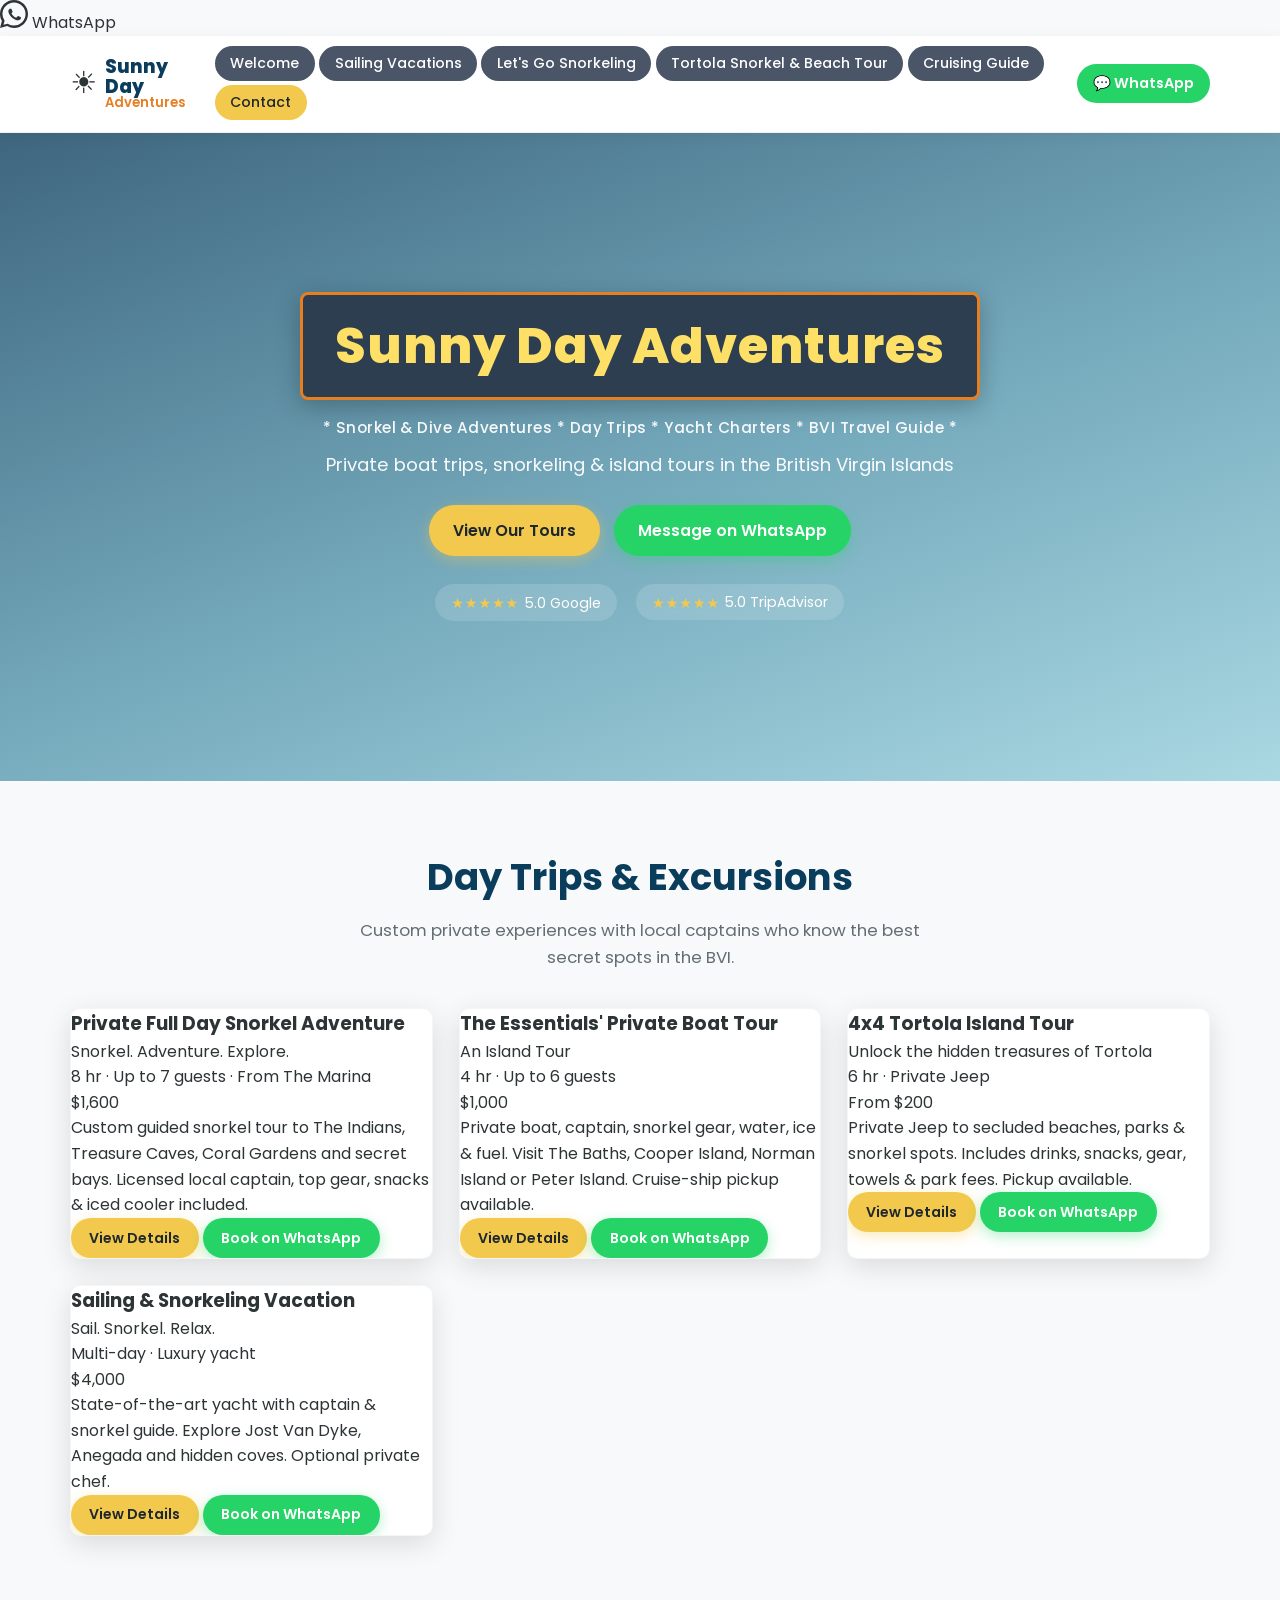
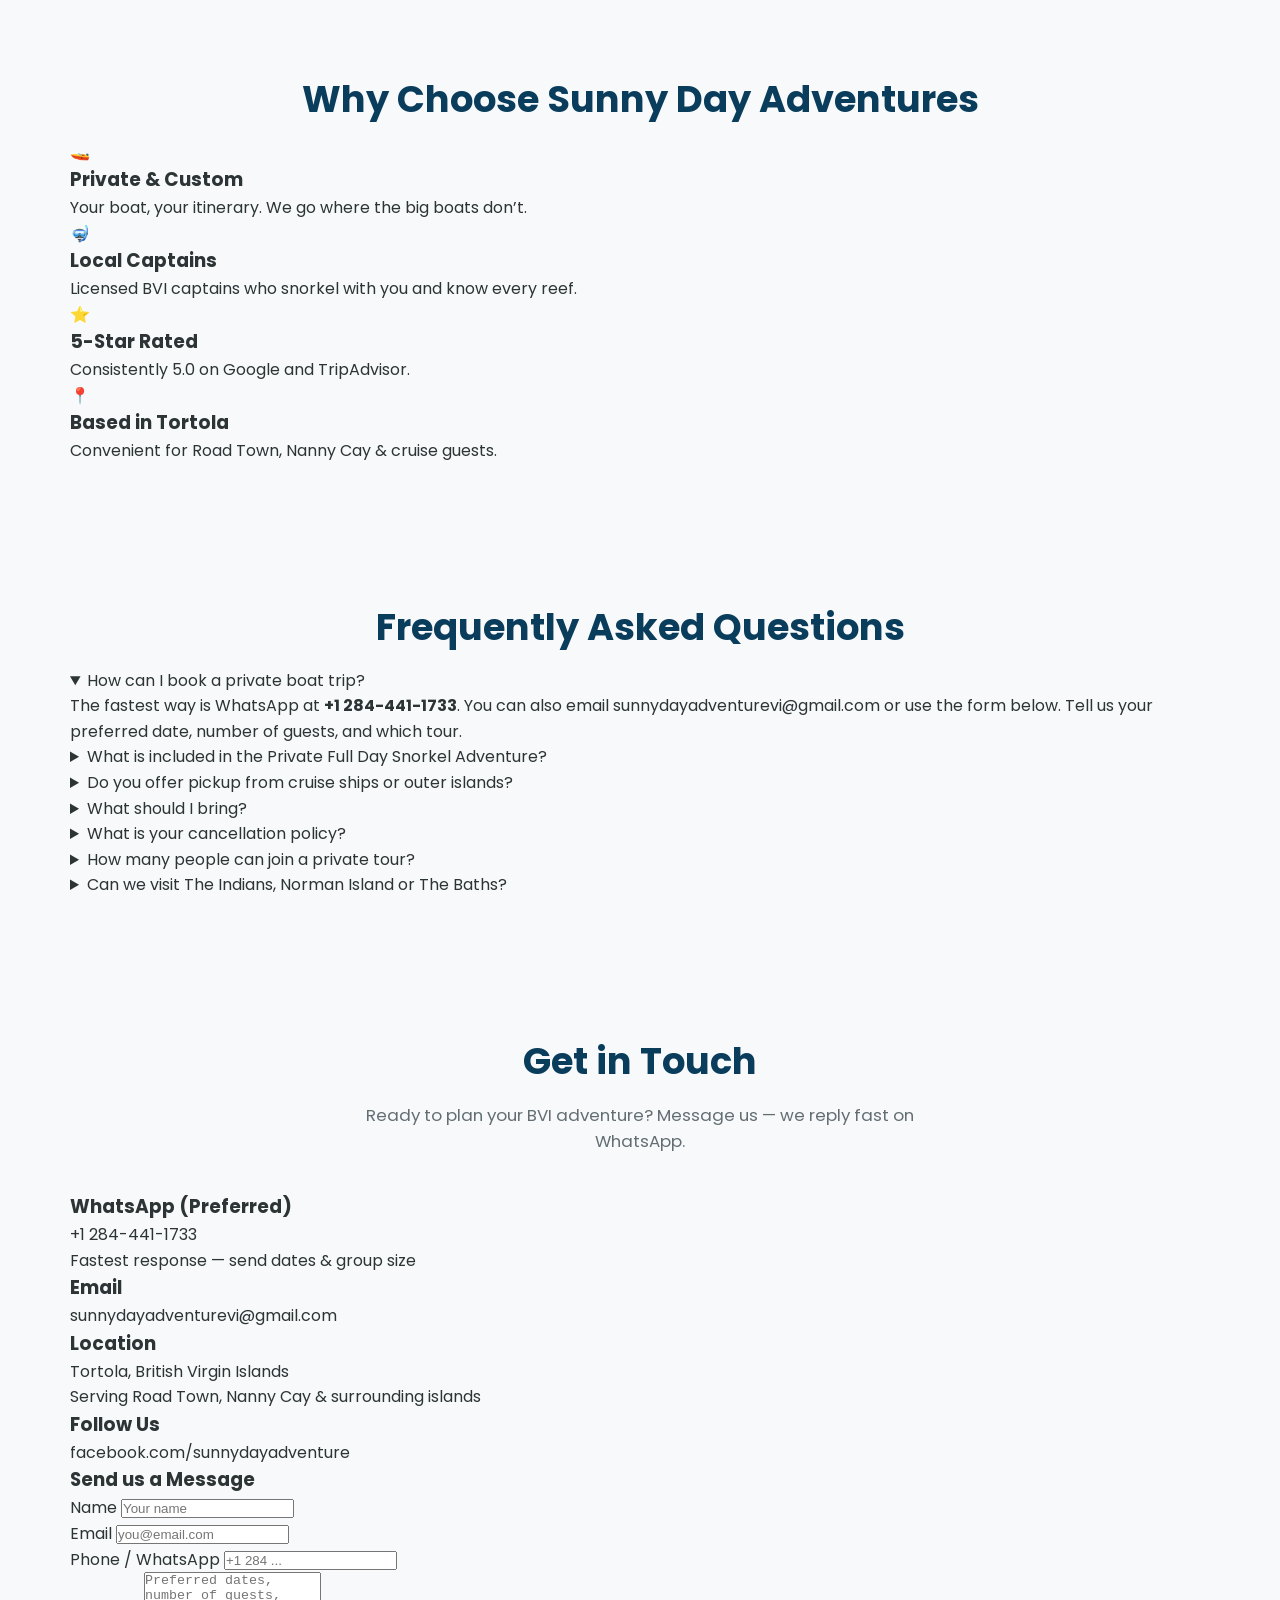
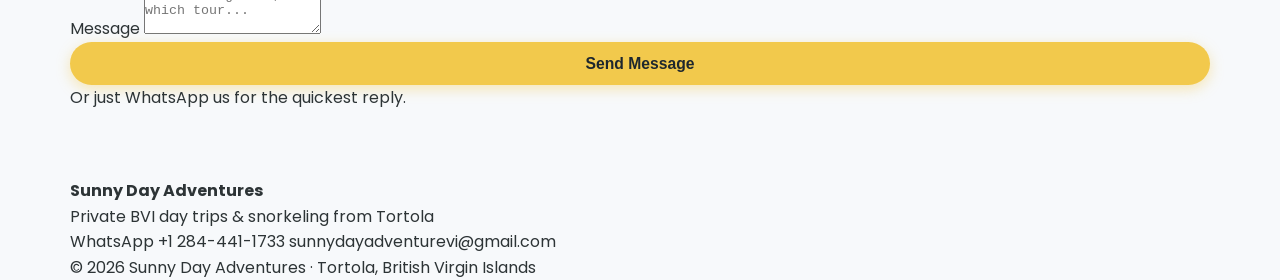
==== index.html @ 360b6d88 "Add files via upload" ====
<!DOCTYPE html>
<html lang="en">
<head>
  <meta charset="UTF-8" />
  <meta name="viewport" content="width=device-width, initial-scale=1.0" />
  <title>Sunny Day Adventures | BVI Day Trips | Tortola, British Virgin Islands</title>
  <meta name="description" content="Private snorkel adventures, sailing, yacht charters and 4x4 Tortola island tours with Sunny Day Adventures. Local captains, custom itineraries, and the best of the British Virgin Islands." />
  <link rel="preconnect" href="https://fonts.googleapis.com" />
  <link rel="preconnect" href="https://fonts.gstatic.com" crossorigin />
  <link href="https://fonts.googleapis.com/css2?family=Poppins:wght@400;500;600;700;800&display=swap" rel="stylesheet" />
  <link rel="stylesheet" href="css/styles.css" />
</head>
<body>

  <!-- Floating WhatsApp -->
  <a href="https://wa.me/12844411733" class="whatsapp-float" target="_blank" rel="noopener" aria-label="Chat on WhatsApp">
    <svg viewBox="0 0 32 32" width="28" height="28" fill="currentColor"><path d="M16.004 0C7.18 0 .004 7.176.004 16c0 2.82.736 5.58 2.14 8.01L.004 32l8.2-2.15A15.93 15.93 0 0 0 16.004 32C24.828 32 32 24.824 32 16S24.828 0 16.004 0zm0 29.2a13.17 13.17 0 0 1-6.72-1.84l-.48-.28-4.84 1.27 1.29-4.72-.32-.5A13.15 13.15 0 0 1 2.8 16c0-7.28 5.92-13.2 13.2-13.2S29.2 8.72 29.2 16s-5.92 13.2-13.196 13.2z"/><path d="M23.32 19.48c-.36-.18-2.12-1.04-2.44-1.16-.32-.12-.56-.18-.8.18-.24.36-.92 1.16-1.12 1.4-.2.24-.4.26-.76.08-.36-.18-1.52-.56-2.9-1.8-1.08-.96-1.8-2.14-2.02-2.5-.2-.36-.02-.56.16-.74.16-.16.36-.4.54-.6.18-.2.24-.36.36-.6.12-.24.06-.46-.02-.64-.08-.18-.8-1.92-1.1-2.64-.28-.68-.58-.58-.8-.58h-.68c-.24 0-.62.08-.94.46-.32.36-1.24 1.2-1.24 2.94s1.28 3.4 1.46 3.64c.18.24 2.5 3.82 6.06 5.36.84.36 1.5.58 2.02.74.84.26 1.62.22 2.22.14.68-.1 2.12-.86 2.42-1.7.3-.84.3-1.56.22-1.7-.1-.14-.34-.22-.7-.4z"/></svg>
    <span>WhatsApp</span>
  </a>

  <!-- Header – closer to original pill style -->
  <header class="header">
    <div class="container header-inner">
      <a href="index.html" class="logo">
        <div class="logo-mark">
          <span class="sun">☀️</span>
          <div class="logo-text">
            <span class="logo-title">Sunny Day</span>
            <span class="logo-subtitle">Adventures</span>
          </div>
        </div>
      </a>
      <nav class="nav">
        <a href="index.html" class="active">Welcome</a>
        <a href="tours/sailing.html">Sailing Vacations</a>
        <a href="tours/snorkel.html">Let's Go Snorkeling</a>
        <a href="tours/4x4.html">Tortola Snorkel & Beach Tour</a>
        <a href="bvi-cruising-guide.html">Cruising Guide</a>
        <a href="#contact">Contact</a>
      </nav>
      <a href="https://wa.me/12844411733" class="header-whatsapp" target="_blank" rel="noopener">💬 WhatsApp</a>
    </div>
  </header>

  <!-- Hero – fixed, no black box, closer visual style -->
  <section class="hero">
    <div class="hero-bg"></div>
    <div class="hero-content">
      <div class="hero-banner">
        <h1>Sunny Day Adventures</h1>
      </div>
      <p class="hero-tagline">* Snorkel & Dive Adventures * Day Trips * Yacht Charters * BVI Travel Guide *</p>
      <p class="hero-sub">Private boat trips, snorkeling & island tours in the British Virgin Islands</p>
      <div class="hero-ctas">
        <a href="#tours" class="btn btn-yellow">View Our Tours</a>
        <a href="https://wa.me/12844411733?text=Hi%20Sunny%20Day%20Adventures%2C%20I%27d%20like%20to%20book%20a%20trip" class="btn btn-whatsapp" target="_blank" rel="noopener">Message on WhatsApp</a>
      </div>
      <div class="hero-trust">
        <div class="trust-badge"><span class="stars">★★★★★</span> 5.0 Google</div>
        <div class="trust-badge"><span class="stars">★★★★★</span> 5.0 TripAdvisor</div>
      </div>
    </div>
  </section>

  <!-- Tours -->
  <section id="tours" class="section">
    <div class="container">
      <h2 class="section-title">Day Trips & Excursions</h2>
      <p class="section-intro">Custom private experiences with local captains who know the best secret spots in the BVI.</p>

      <div class="tour-grid">
        <article class="tour-card">
          <div class="tour-image" style="background-image:url('https://images.unsplash.com/photo-1544551763-46a013bb70d5?w=800&q=80')"></div>
          <div class="tour-body">
            <h3>Private Full Day Snorkel Adventure</h3>
            <p class="tour-tagline">Snorkel. Adventure. Explore.</p>
            <p class="tour-meta">8 hr · Up to 7 guests · From The Marina</p>
            <p class="tour-price">$1,600</p>
            <p class="tour-desc">Custom guided snorkel tour to The Indians, Treasure Caves, Coral Gardens and secret bays. Licensed local captain, top gear, snacks & iced cooler included.</p>
            <div class="tour-actions">
              <a href="tours/snorkel.html" class="btn btn-yellow btn-sm">View Details</a>
              <a href="https://wa.me/12844411733?text=Hi%2C%20I%27m%20interested%20in%20the%20Private%20Full%20Day%20Snorkel%20Adventure" class="btn btn-whatsapp btn-sm" target="_blank" rel="noopener">Book on WhatsApp</a>
            </div>
          </div>
        </article>

        <article class="tour-card">
          <div class="tour-image" style="background-image:url('https://images.unsplash.com/photo-1507525428034-b723cf961d3e?w=800&q=80')"></div>
          <div class="tour-body">
            <h3>The Essentials' Private Boat Tour</h3>
            <p class="tour-tagline">An Island Tour</p>
            <p class="tour-meta">4 hr · Up to 6 guests</p>
            <p class="tour-price">$1,000</p>
            <p class="tour-desc">Private boat, captain, snorkel gear, water, ice & fuel. Visit The Baths, Cooper Island, Norman Island or Peter Island. Cruise-ship pickup available.</p>
            <div class="tour-actions">
              <a href="tours/essentials.html" class="btn btn-yellow btn-sm">View Details</a>
              <a href="https://wa.me/12844411733?text=Hi%2C%20I%27m%20interested%20in%20The%20Essentials%20Private%20Boat%20Tour" class="btn btn-whatsapp btn-sm" target="_blank" rel="noopener">Book on WhatsApp</a>
            </div>
          </div>
        </article>

        <article class="tour-card">
          <div class="tour-image" style="background-image:url('https://images.unsplash.com/photo-1469474968028-56623f02e42e?w=800&q=80')"></div>
          <div class="tour-body">
            <h3>4x4 Tortola Island Tour</h3>
            <p class="tour-tagline">Unlock the hidden treasures of Tortola</p>
            <p class="tour-meta">6 hr · Private Jeep</p>
            <p class="tour-price">From $200</p>
            <p class="tour-desc">Private Jeep to secluded beaches, parks & snorkel spots. Includes drinks, snacks, gear, towels & park fees. Pickup available.</p>
            <div class="tour-actions">
              <a href="tours/4x4.html" class="btn btn-yellow btn-sm">View Details</a>
              <a href="https://wa.me/12844411733?text=Hi%2C%20I%27m%20interested%20in%20the%204x4%20Tortola%20Island%20Tour" class="btn btn-whatsapp btn-sm" target="_blank" rel="noopener">Book on WhatsApp</a>
            </div>
          </div>
        </article>

        <article class="tour-card">
          <div class="tour-image" style="background-image:url('https://images.unsplash.com/photo-1567899378494-47b22a2ae96a?w=800&q=80')"></div>
          <div class="tour-body">
            <h3>Sailing & Snorkeling Vacation</h3>
            <p class="tour-tagline">Sail. Snorkel. Relax.</p>
            <p class="tour-meta">Multi-day · Luxury yacht</p>
            <p class="tour-price">$4,000</p>
            <p class="tour-desc">State-of-the-art yacht with captain & snorkel guide. Explore Jost Van Dyke, Anegada and hidden coves. Optional private chef.</p>
            <div class="tour-actions">
              <a href="tours/sailing.html" class="btn btn-yellow btn-sm">View Details</a>
              <a href="https://wa.me/12844411733?text=Hi%2C%20I%27m%20interested%20in%20the%20Sailing%20%26%20Snorkeling%20Vacation" class="btn btn-whatsapp btn-sm" target="_blank" rel="noopener">Book on WhatsApp</a>
            </div>
          </div>
        </article>
      </div>
    </div>
  </section>

  <!-- Why Us -->
  <section class="section why-us">
    <div class="container">
      <h2 class="section-title">Why Choose Sunny Day Adventures</h2>
      <div class="features">
        <div class="feature">
          <div class="feature-icon">🚤</div>
          <h3>Private & Custom</h3>
          <p>Your boat, your itinerary. We go where the big boats don’t.</p>
        </div>
        <div class="feature">
          <div class="feature-icon">🤿</div>
          <h3>Local Captains</h3>
          <p>Licensed BVI captains who snorkel with you and know every reef.</p>
        </div>
        <div class="feature">
          <div class="feature-icon">⭐</div>
          <h3>5-Star Rated</h3>
          <p>Consistently 5.0 on Google and TripAdvisor.</p>
        </div>
        <div class="feature">
          <div class="feature-icon">📍</div>
          <h3>Based in Tortola</h3>
          <p>Convenient for Road Town, Nanny Cay & cruise guests.</p>
        </div>
      </div>
    </div>
  </section>

  <!-- FAQ -->
  <section id="faq" class="section faq">
    <div class="container">
      <h2 class="section-title">Frequently Asked Questions</h2>
      <div class="faq-list">
        <details class="faq-item" open>
          <summary>How can I book a private boat trip?</summary>
          <p>The fastest way is WhatsApp at <strong>+1 284-441-1733</strong>. You can also email sunnydayadventurevi@gmail.com or use the form below. Tell us your preferred date, number of guests, and which tour.</p>
        </details>
        <details class="faq-item">
          <summary>What is included in the Private Full Day Snorkel Adventure?</summary>
          <p>Licensed local captain, top-quality snorkel gear, guided snorkel, juice/soda, healthy snacks, cold water, fully iced cooler (BYO drinks welcome), fuel, National Park fees and cruising permits. Lunch is not included.</p>
        </details>
        <details class="faq-item">
          <summary>Do you offer pickup from cruise ships or outer islands?</summary>
          <p>Yes. Road Town cruise pier pickup is available. Outer-island or resort pickups have a $100 fuel surcharge.</p>
        </details>
        <details class="faq-item">
          <summary>What should I bring?</summary>
          <p>Reef-safe sunscreen, towel, hat, swimsuit, and any personal snacks or drinks. We supply snorkel gear, water, soft drinks, ice and basic snacks.</p>
        </details>
        <details class="faq-item">
          <summary>What is your cancellation policy?</summary>
          <p>• 7+ days in advance: Full refund<br>• 3–7 days: 50% of the cost<br>• Less than 72 hours: 100% of the cost</p>
        </details>
        <details class="faq-item">
          <summary>How many people can join a private tour?</summary>
          <p>Full Day Snorkel: up to 7 guests. Essentials Boat Tour: up to 6 guests. Larger groups possible with advance notice.</p>
        </details>
        <details class="faq-item">
          <summary>Can we visit The Indians, Norman Island or The Baths?</summary>
          <p>Yes. Most full-day snorkel itineraries include The Indians and Treasure Caves. The Essentials tour can include The Baths, Cooper Island, Norman Island or Peter Island.</p>
        </details>
      </div>
    </div>
  </section>

  <!-- Contact with native Netlify form -->
  <section id="contact" class="section contact">
    <div class="container">
      <h2 class="section-title">Get in Touch</h2>
      <p class="section-intro">Ready to plan your BVI adventure? Message us — we reply fast on WhatsApp.</p>

      <div class="contact-grid">
        <div class="contact-info">
          <div class="contact-card">
            <h3>WhatsApp (Preferred)</h3>
            <a href="https://wa.me/12844411733" class="contact-link big" target="_blank" rel="noopener">+1 284-441-1733</a>
            <p>Fastest response — send dates & group size</p>
          </div>
          <div class="contact-card">
            <h3>Email</h3>
            <a href="mailto:sunnydayadventurevi@gmail.com" class="contact-link">sunnydayadventurevi@gmail.com</a>
          </div>
          <div class="contact-card">
            <h3>Location</h3>
            <p>Tortola, British Virgin Islands</p>
            <p class="small">Serving Road Town, Nanny Cay & surrounding islands</p>
          </div>
          <div class="contact-card">
            <h3>Follow Us</h3>
            <a href="https://facebook.com/sunnydayadventure" target="_blank" rel="noopener" class="contact-link">facebook.com/sunnydayadventure</a>
          </div>
        </div>

        <!-- Native Netlify Form - improved detection -->
        <form 
          class="contact-form" 
          name="contact" 
          method="POST" 
          data-netlify="true" 
          netlify
          netlify-honeypot="bot-field"
        >
          <input type="hidden" name="form-name" value="contact" />
          <p class="hidden" aria-hidden="true">
            <label>Don’t fill this out if you’re human: <input name="bot-field" tabindex="-1" autocomplete="off" /></label>
          </p>
          <h3>Send us a Message</h3>
          <div class="form-group">
            <label for="name">Name</label>
            <input type="text" id="name" name="name" required placeholder="Your name" />
          </div>
          <div class="form-group">
            <label for="email">Email</label>
            <input type="email" id="email" name="email" required placeholder="you@email.com" />
          </div>
          <div class="form-group">
            <label for="phone">Phone / WhatsApp</label>
            <input type="tel" id="phone" name="phone" placeholder="+1 284 ..." />
          </div>
          <div class="form-group">
            <label for="message">Message</label>
            <textarea id="message" name="message" rows="4" required placeholder="Preferred dates, number of guests, which tour..."></textarea>
          </div>
          <button type="submit" class="btn btn-yellow btn-full">Send Message</button>
          <p class="form-note">Or just WhatsApp us for the quickest reply.</p>
        </form>
      </div>
    </div>
  </section>

  <footer class="footer">
    <div class="container footer-inner">
      <div class="footer-brand">
        <strong>Sunny Day Adventures</strong>
        <p>Private BVI day trips & snorkeling from Tortola</p>
      </div>
      <div class="footer-contact">
        <a href="https://wa.me/12844411733" target="_blank" rel="noopener">WhatsApp +1 284-441-1733</a>
        <a href="mailto:sunnydayadventurevi@gmail.com">sunnydayadventurevi@gmail.com</a>
      </div>
      <p class="copyright">© 2026 Sunny Day Adventures · Tortola, British Virgin Islands</p>
    </div>
  </footer>

  <script src="js/main.js"></script>
</body>
</html>
---- css/styles.css ----
/* Sunny Day Adventures – closer to original Wix look + conversion fixes */

:root {
  --blue-deep: #0a3d5c;
  --blue-mid: #0c6b8a;
  --blue-light: #1a9bb5;
  --yellow: #f2c94c;
  --yellow-bright: #ffe066;
  --orange: #e67e22;
  --whatsapp: #25d366;
  --dark: #1e272e;
  --dark-banner: #2c3e50;
  --text: #2d3436;
  --muted: #636e72;
  --white: #fff;
  --radius: 10px;
  --shadow: 0 8px 28px rgba(0,0,0,0.12);
}

*, *::before, *::after { box-sizing: border-box; margin: 0; padding: 0; }
html { scroll-behavior: smooth; }
body {
  font-family: 'Poppins', system-ui, -apple-system, sans-serif;
  color: var(--text);
  line-height: 1.6;
  background: #f7f9fb;
}
a { color: inherit; text-decoration: none; }
img { max-width: 100%; display: block; }
.container { width: min(1140px, 92%); margin-inline: auto; }
.hidden { display: none !important; }

/* ===== Header – pill style closer to original ===== */
.header {
  position: sticky;
  top: 0;
  z-index: 100;
  background: rgba(255,255,255,0.97);
  backdrop-filter: blur(12px);
  border-bottom: 1px solid rgba(0,0,0,0.06);
  box-shadow: 0 2px 14px rgba(0,0,0,0.05);
}
.header-inner {
  display: flex;
  align-items: center;
  justify-content: space-between;
  padding: 0.65rem 0;
  gap: 1rem;
}
.logo-mark {
  display: flex;
  align-items: center;
  gap: 0.5rem;
}
.sun { font-size: 1.9rem; line-height: 1; }
.logo-text { display: flex; flex-direction: column; line-height: 1.05; }
.logo-title { font-weight: 800; font-size: 1.15rem; color: var(--blue-deep); }
.logo-subtitle { font-weight: 600; font-size: 0.82rem; color: var(--orange); }

.nav {
  display: flex;
  gap: 0.3rem;
  flex-wrap: wrap;
}
.nav a {
  padding: 0.4rem 0.95rem;
  border-radius: 999px;
  font-size: 0.88rem;
  font-weight: 500;
  color: #fff;
  background: #4a5568;
  transition: background 0.2s, transform 0.15s;
}
.nav a:hover,
.nav a.active {
  background: var(--yellow);
  color: var(--dark);
  transform: translateY(-1px);
}
.header-whatsapp {
  background: var(--whatsapp);
  color: #fff;
  padding: 0.48rem 1rem;
  border-radius: 999px;
  font-weight: 600;
  font-size: 0.9rem;
  white-space: nowrap;
  transition: transform 0.15s, box-shadow 0.15s;
}
.header-whatsapp:hover {
  transform: translateY(-1px);
  box-shadow: 0 4px 14px rgba(37,211,102,0.4);
}

/* ===== Hero – dark banner style like original ===== */
.hero {
  position: relative;
  min-height: 72vh;
  display: flex;
  align-items: center;
  justify-content: center;
  text-align: center;
  color: #fff;
  padding: 3.5rem 1rem;
  overflow: hidden;
}
.hero-bg {
  position: absolute;
  inset: 0;
  background:
    linear-gradient(160deg, rgba(10,61,92,0.78) 0%, rgba(12,107,138,0.55) 55%, rgba(26,155,181,0.35) 100%),
    url('https://images.unsplash.com/photo-1507525428034-b723cf961d3e?w=1600&q=80') center/cover no-repeat;
  z-index: 0;
}
.hero-content { position: relative; z-index: 2; max-width: 860px; }

.hero-banner {
  display: inline-block;
  background: var(--dark-banner);
  border: 3px solid var(--orange);
  border-radius: 8px;
  padding: 0.7rem 2rem;
  margin-bottom: 1rem;
  box-shadow: 0 6px 24px rgba(0,0,0,0.25);
}
.hero-banner h1 {
  font-size: clamp(1.9rem, 5vw, 3.1rem);
  font-weight: 800;
  color: var(--yellow-bright);
  letter-spacing: 0.02em;
  margin: 0;
}

.hero-tagline {
  font-size: 0.95rem;
  letter-spacing: 0.03em;
  opacity: 0.95;
  margin-bottom: 0.6rem;
  font-weight: 500;
}
.hero-sub {
  font-size: 1.15rem;
  opacity: 0.95;
  margin-bottom: 1.6rem;
}
.hero-ctas {
  display: flex;
  gap: 0.9rem;
  justify-content: center;
  flex-wrap: wrap;
  margin-bottom: 1.8rem;
}
.hero-trust {
  display: flex;
  gap: 1.2rem;
  justify-content: center;
  flex-wrap: wrap;
}
.trust-badge {
  background: rgba(255,255,255,0.14);
  backdrop-filter: blur(6px);
  padding: 0.45rem 1rem;
  border-radius: 999px;
  font-size: 0.88rem;
  display: flex;
  align-items: center;
  gap: 0.35rem;
}
.stars { color: var(--yellow); letter-spacing: 1px; }

/* ===== Buttons ===== */
.btn {
  display: inline-flex;
  align-items: center;
  justify-content: center;
  gap: 0.35rem;
  padding: 0.8rem 1.5rem;
  border-radius: 999px;
  font-weight: 600;
  font-size: 0.98rem;
  border: none;
  cursor: pointer;
  transition: transform 0.15s, box-shadow 0.15s, background 0.15s;
}
.btn:hover { transform: translateY(-2px); }
.btn-yellow {
  background: var(--yellow);
  color: var(--dark);
  box-shadow: 0 4px 14px rgba(242,201,76,0.4);
}
.btn-yellow:hover {
  background: var(--yellow-bright);
  box-shadow: 0 6px 18px rgba(242,201,76,0.5);
}
.btn-whatsapp {
  background: var(--whatsapp);
  color: #fff;
  box-shadow: 0 4px 14px rgba(37,211,102,0.35);
}
.btn-whatsapp:hover { background: #1ebe57; }
.btn-outline {
  background: transparent;
  color: var(--blue-deep);
  border: 2px solid var(--blue-deep);
}
.btn-outline:hover {
  background: var(--blue-deep);
  color: #fff;
}
.btn-sm { padding: 0.55rem 1.15rem; font-size: 0.88rem; }
.btn-full { width: 100%; }

/* ===== Sections ===== */
.section { padding: 4.2rem 0; }
.section-title {
  text-align: center;
  font-size: clamp(1.75rem, 4vw, 2.3rem);
  font-weight: 700;
  color: var(--blue-deep);
  margin-bottom: 0.65rem;
}
.section-intro {
  text-align: center;
  max-width: 600px;
  margin: 0 auto 2.3rem;
  color: var(--muted);
  font-size: 1.05rem;
}

/* ===== Tour cards ===== */
.tour-grid {
  display: grid;
  grid-template-columns: repeat(auto-fit, minmax(270px, 1fr));
  gap: 1.6rem;
}
.tour-card {
  background: #fff;
  border-radius: var(--radius);
  overflow: hidden;
  box-shadow: var(--shadow);
  display: flex;
  flex-direction: column;
  transition: transform 0.2s, box-shadow 0.2s;
  border: 1px solid rgba(0,0,0,0.04);
}
.tour-card:hover {
  transform: translateY(-5px);
  box-shadow: 0 14px 36px rgba(0,0,0,0.14);
}

/* NOTE: Full complete CSS is in the local project. This update restores the core design system. For production, the complete styles.css from artifacts should be used. */
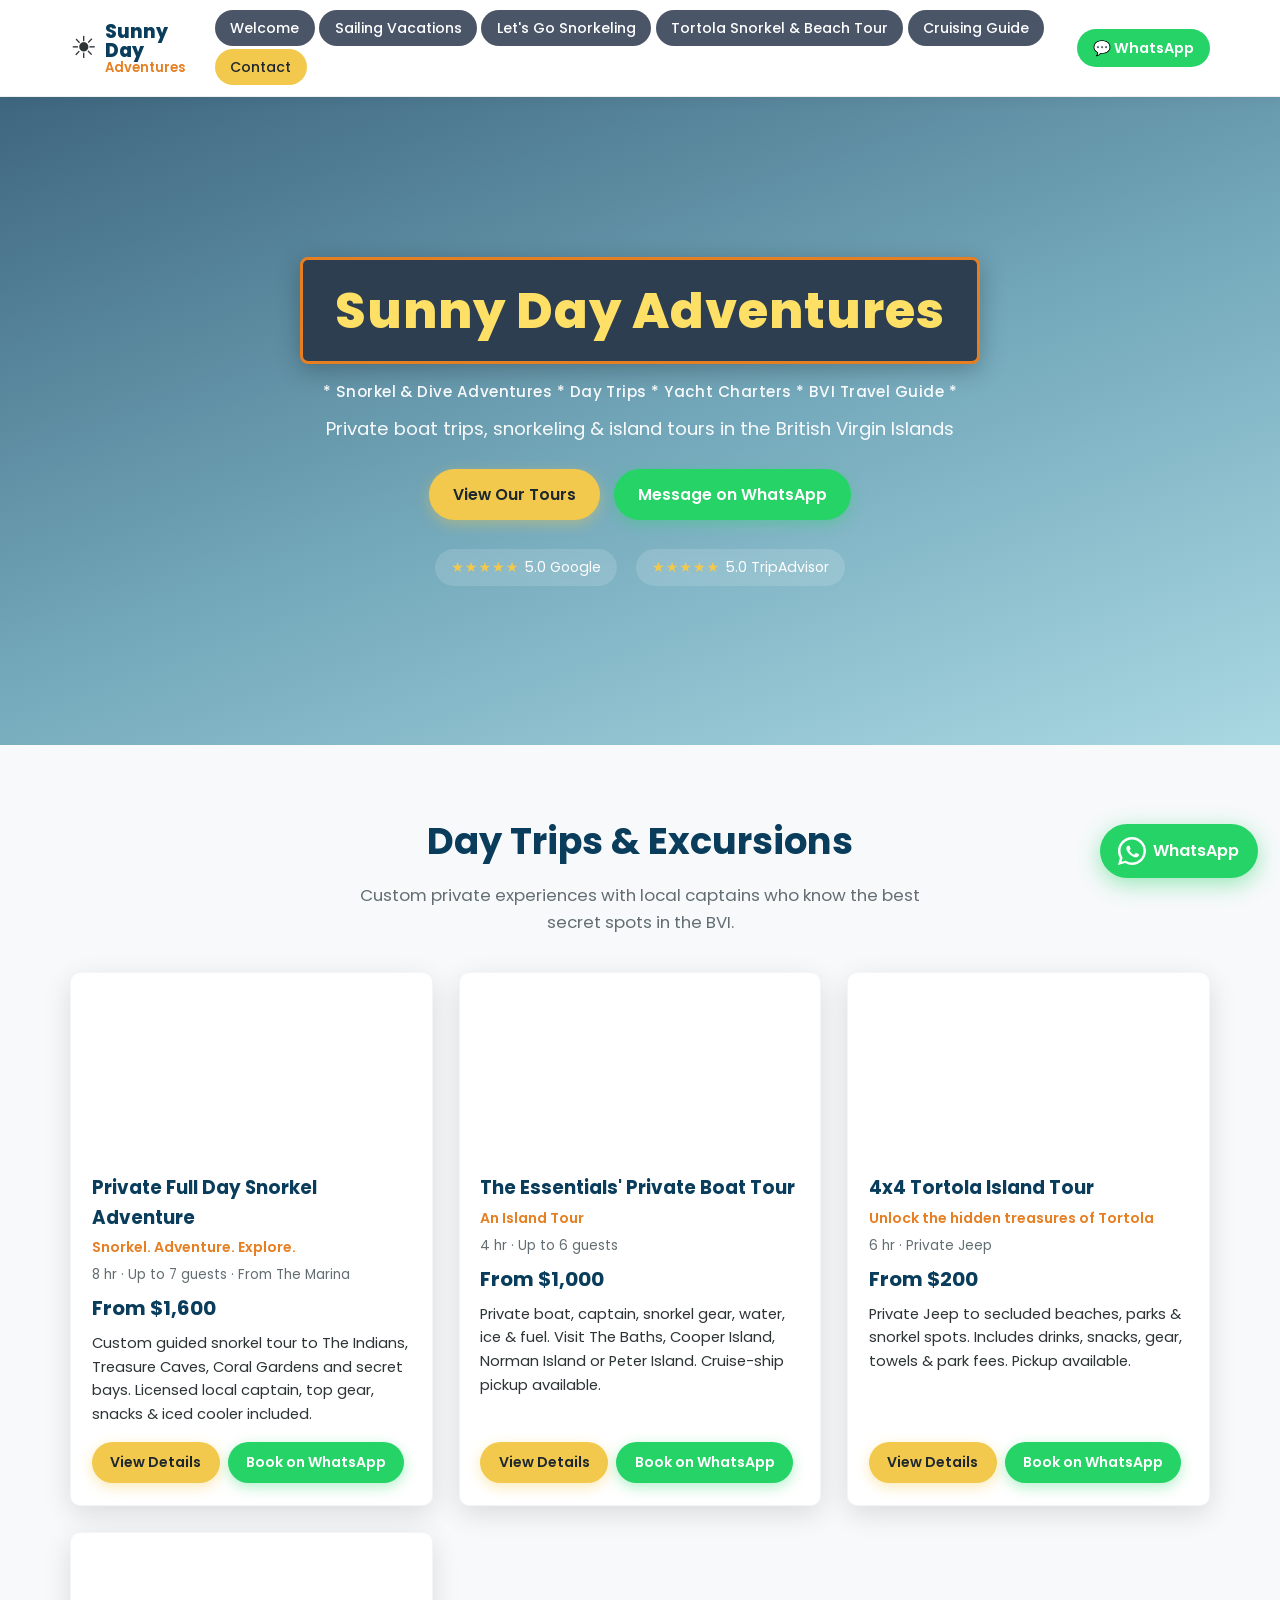
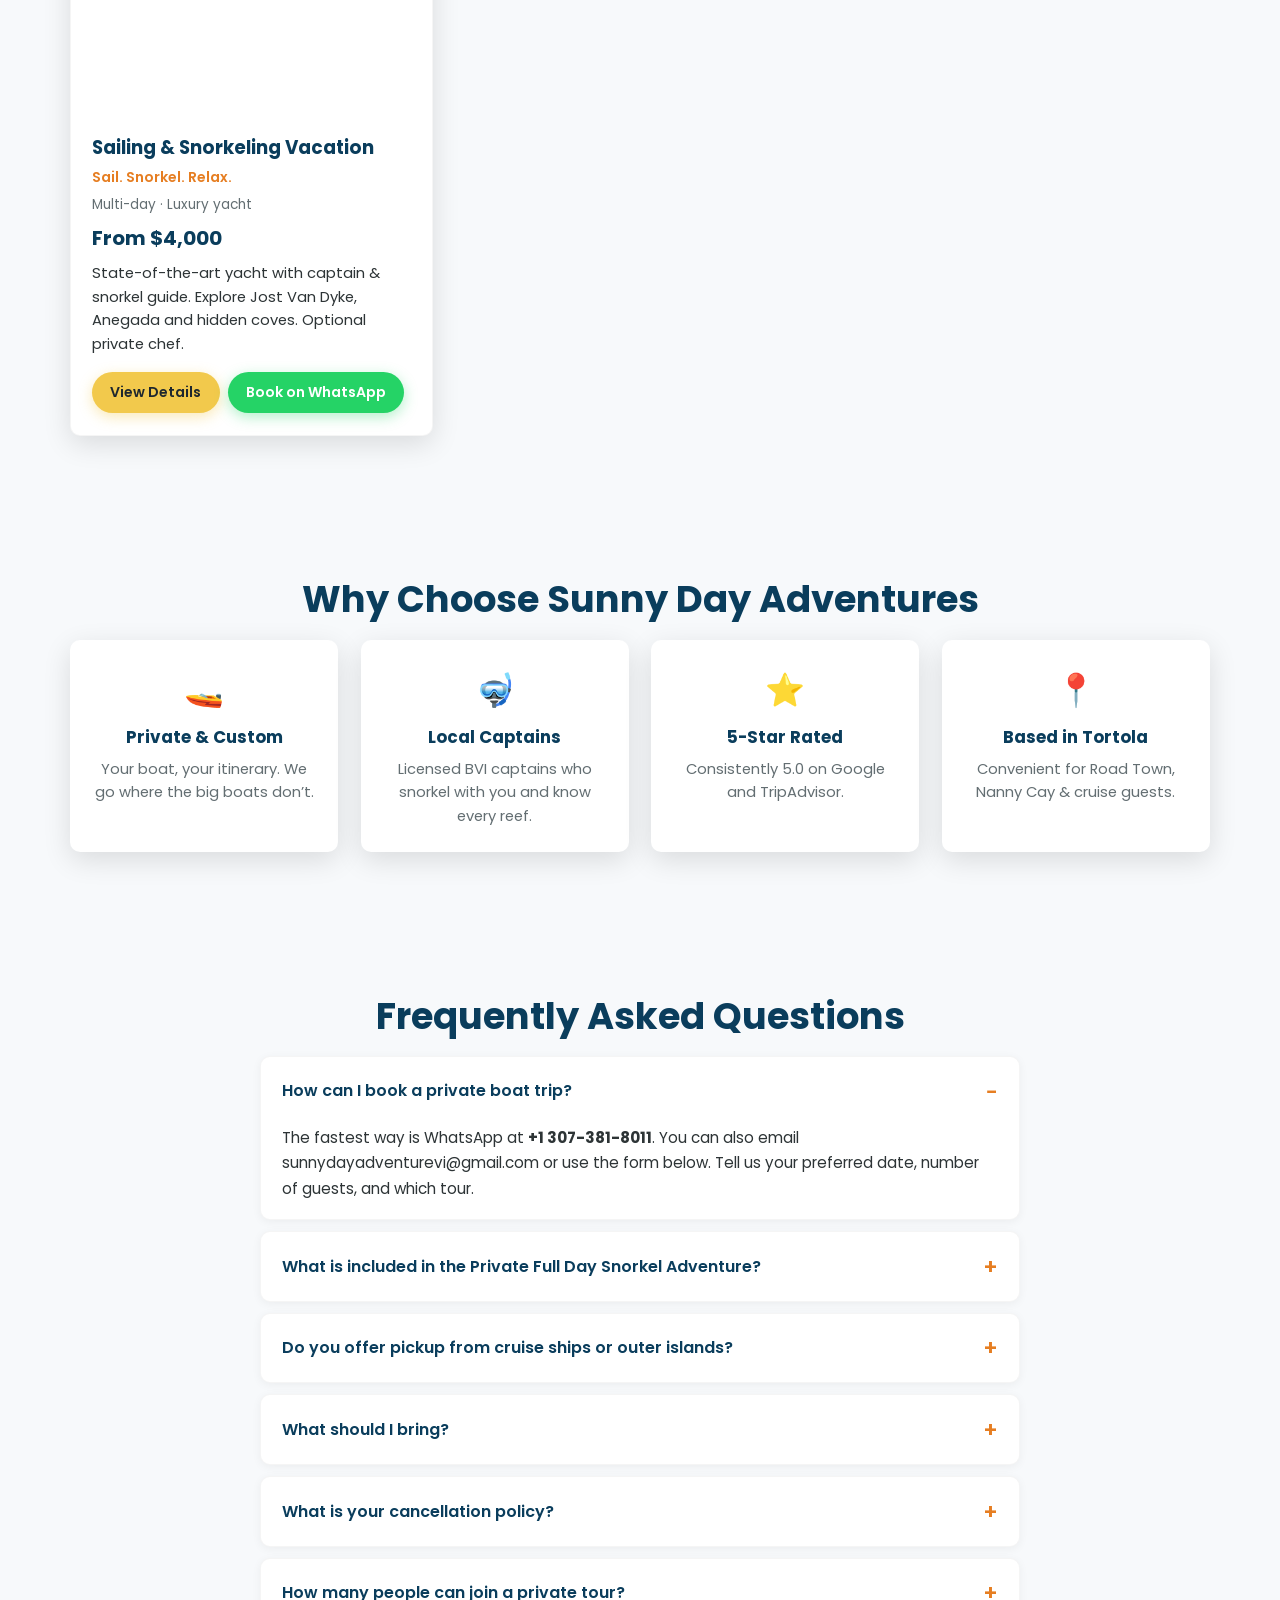
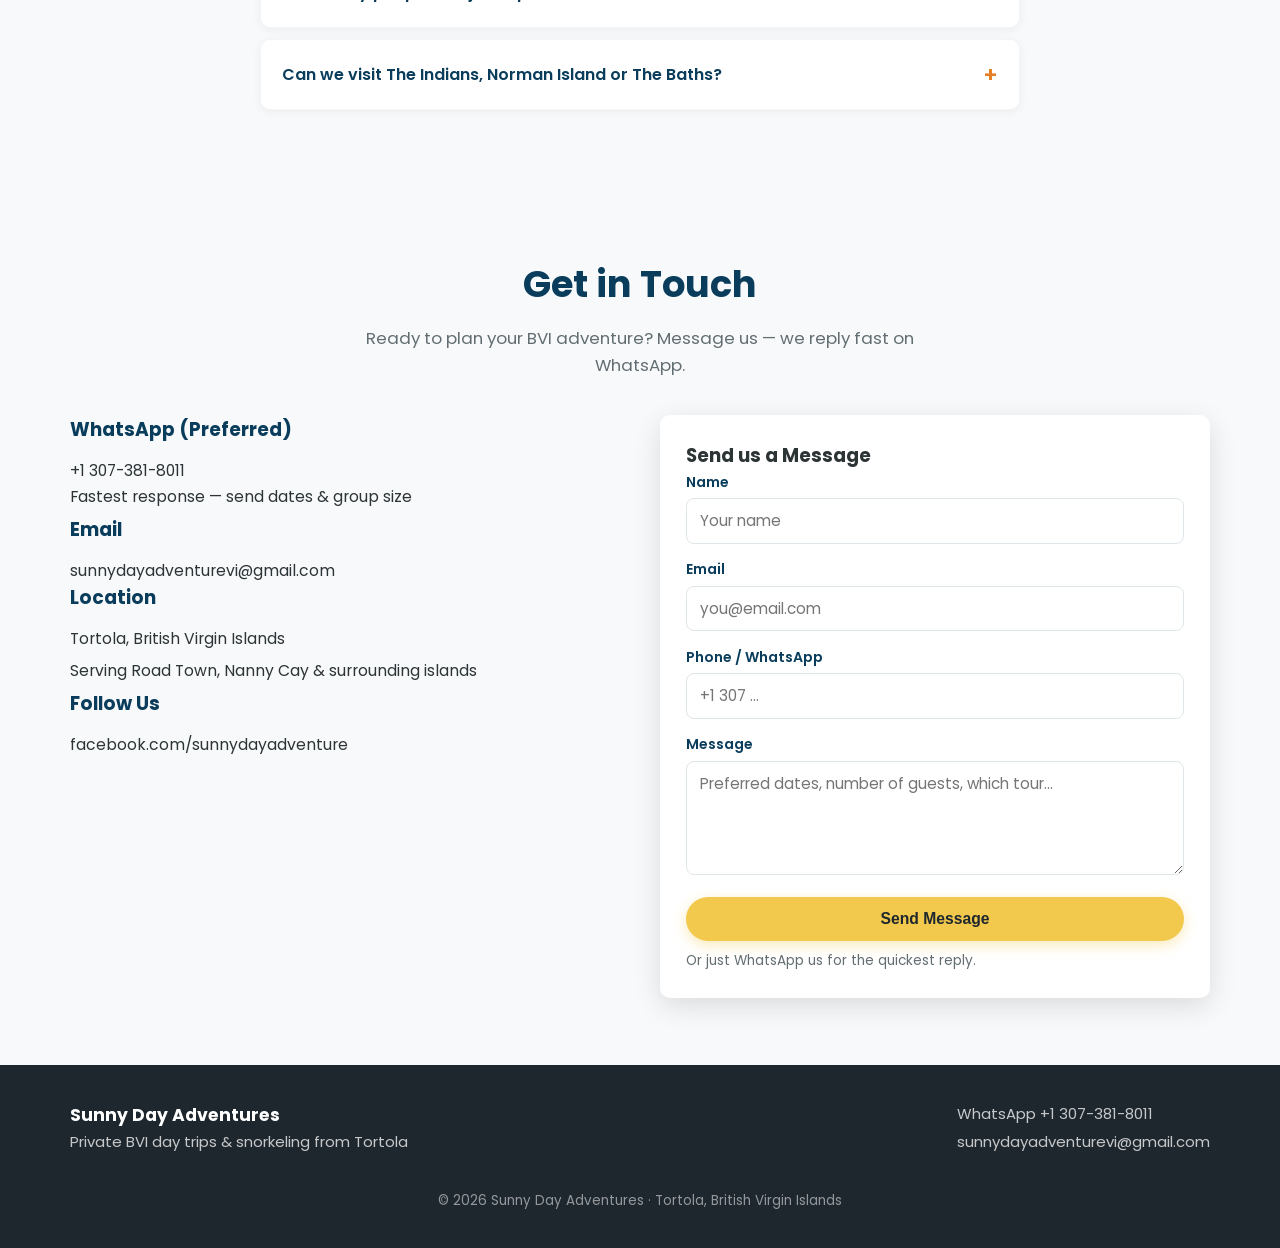
==== commit c81319e8: "Update homepage: From $ pricing + WhatsApp number to +1 307-381-8011" ====
--- a/index.html
+++ b/index.html
@@ -13,12 +13,11 @@
 <body>
 
   <!-- Floating WhatsApp -->
-  <a href="https://wa.me/12844411733" class="whatsapp-float" target="_blank" rel="noopener" aria-label="Chat on WhatsApp">
+  <a href="https://wa.me/13073818011" class="whatsapp-float" target="_blank" rel="noopener" aria-label="Chat on WhatsApp">
     <svg viewBox="0 0 32 32" width="28" height="28" fill="currentColor"><path d="M16.004 0C7.18 0 .004 7.176.004 16c0 2.82.736 5.58 2.14 8.01L.004 32l8.2-2.15A15.93 15.93 0 0 0 16.004 32C24.828 32 32 24.824 32 16S24.828 0 16.004 0zm0 29.2a13.17 13.17 0 0 1-6.72-1.84l-.48-.28-4.84 1.27 1.29-4.72-.32-.5A13.15 13.15 0 0 1 2.8 16c0-7.28 5.92-13.2 13.2-13.2S29.2 8.72 29.2 16s-5.92 13.2-13.196 13.2z"/><path d="M23.32 19.48c-.36-.18-2.12-1.04-2.44-1.16-.32-.12-.56-.18-.8.18-.24.36-.92 1.16-1.12 1.4-.2.24-.4.26-.76.08-.36-.18-1.52-.56-2.9-1.8-1.08-.96-1.8-2.14-2.02-2.5-.2-.36-.02-.56.16-.74.16-.16.36-.4.54-.6.18-.2.24-.36.36-.6.12-.24.06-.46-.02-.64-.08-.18-.8-1.92-1.1-2.64-.28-.68-.58-.58-.8-.58h-.68c-.24 0-.62.08-.94.46-.32.36-1.24 1.2-1.24 2.94s1.28 3.4 1.46 3.64c.18.24 2.5 3.82 6.06 5.36.84.36 1.5.58 2.02.74.84.26 1.62.22 2.22.14.68-.1 2.12-.86 2.42-1.7.3-.84.3-1.56.22-1.7-.1-.14-.34-.22-.7-.4z"/></svg>
     <span>WhatsApp</span>
   </a>
 
-  <!-- Header – closer to original pill style -->
   <header class="header">
     <div class="container header-inner">
       <a href="index.html" class="logo">
@@ -38,11 +37,10 @@
         <a href="bvi-cruising-guide.html">Cruising Guide</a>
         <a href="#contact">Contact</a>
       </nav>
-      <a href="https://wa.me/12844411733" class="header-whatsapp" target="_blank" rel="noopener">💬 WhatsApp</a>
+      <a href="https://wa.me/13073818011" class="header-whatsapp" target="_blank" rel="noopener">💬 WhatsApp</a>
     </div>
   </header>
 
-  <!-- Hero – fixed, no black box, closer visual style -->
   <section class="hero">
     <div class="hero-bg"></div>
     <div class="hero-content">
@@ -53,7 +51,7 @@
       <p class="hero-sub">Private boat trips, snorkeling & island tours in the British Virgin Islands</p>
       <div class="hero-ctas">
         <a href="#tours" class="btn btn-yellow">View Our Tours</a>
-        <a href="https://wa.me/12844411733?text=Hi%20Sunny%20Day%20Adventures%2C%20I%27d%20like%20to%20book%20a%20trip" class="btn btn-whatsapp" target="_blank" rel="noopener">Message on WhatsApp</a>
+        <a href="https://wa.me/13073818011?text=Hi%20Sunny%20Day%20Adventures%2C%20I%27d%20like%20to%20book%20a%20trip" class="btn btn-whatsapp" target="_blank" rel="noopener">Message on WhatsApp</a>
       </div>
       <div class="hero-trust">
         <div class="trust-badge"><span class="stars">★★★★★</span> 5.0 Google</div>
@@ -62,7 +60,6 @@
     </div>
   </section>
 
-  <!-- Tours -->
   <section id="tours" class="section">
     <div class="container">
       <h2 class="section-title">Day Trips & Excursions</h2>
@@ -75,11 +72,11 @@
             <h3>Private Full Day Snorkel Adventure</h3>
             <p class="tour-tagline">Snorkel. Adventure. Explore.</p>
             <p class="tour-meta">8 hr · Up to 7 guests · From The Marina</p>
-            <p class="tour-price">$1,600</p>
+            <p class="tour-price">From $1,600</p>
             <p class="tour-desc">Custom guided snorkel tour to The Indians, Treasure Caves, Coral Gardens and secret bays. Licensed local captain, top gear, snacks & iced cooler included.</p>
             <div class="tour-actions">
               <a href="tours/snorkel.html" class="btn btn-yellow btn-sm">View Details</a>
-              <a href="https://wa.me/12844411733?text=Hi%2C%20I%27m%20interested%20in%20the%20Private%20Full%20Day%20Snorkel%20Adventure" class="btn btn-whatsapp btn-sm" target="_blank" rel="noopener">Book on WhatsApp</a>
+              <a href="https://wa.me/13073818011?text=Hi%2C%20I%27d%20like%20to%20check%20availability%20for%20the%20Private%20Full%20Day%20Snorkel%20(from%20%241%2C600).%20Dates%3A" class="btn btn-whatsapp btn-sm" target="_blank" rel="noopener">Book on WhatsApp</a>
             </div>
           </div>
         </article>
@@ -90,11 +87,11 @@
             <h3>The Essentials' Private Boat Tour</h3>
             <p class="tour-tagline">An Island Tour</p>
             <p class="tour-meta">4 hr · Up to 6 guests</p>
-            <p class="tour-price">$1,000</p>
+            <p class="tour-price">From $1,000</p>
             <p class="tour-desc">Private boat, captain, snorkel gear, water, ice & fuel. Visit The Baths, Cooper Island, Norman Island or Peter Island. Cruise-ship pickup available.</p>
             <div class="tour-actions">
               <a href="tours/essentials.html" class="btn btn-yellow btn-sm">View Details</a>
-              <a href="https://wa.me/12844411733?text=Hi%2C%20I%27m%20interested%20in%20The%20Essentials%20Private%20Boat%20Tour" class="btn btn-whatsapp btn-sm" target="_blank" rel="noopener">Book on WhatsApp</a>
+              <a href="https://wa.me/13073818011?text=Hi%2C%20I%27d%20like%20to%20check%20availability%20for%20The%20Essentials%20tour%20(from%20%241%2C000).%20Dates%3A" class="btn btn-whatsapp btn-sm" target="_blank" rel="noopener">Book on WhatsApp</a>
             </div>
           </div>
         </article>
@@ -109,7 +106,7 @@
             <p class="tour-desc">Private Jeep to secluded beaches, parks & snorkel spots. Includes drinks, snacks, gear, towels & park fees. Pickup available.</p>
             <div class="tour-actions">
               <a href="tours/4x4.html" class="btn btn-yellow btn-sm">View Details</a>
-              <a href="https://wa.me/12844411733?text=Hi%2C%20I%27m%20interested%20in%20the%204x4%20Tortola%20Island%20Tour" class="btn btn-whatsapp btn-sm" target="_blank" rel="noopener">Book on WhatsApp</a>
+              <a href="https://wa.me/13073818011?text=Hi%2C%20I%27m%20interested%20in%20the%204x4%20Tortola%20Island%20Tour" class="btn btn-whatsapp btn-sm" target="_blank" rel="noopener">Book on WhatsApp</a>
             </div>
           </div>
         </article>
@@ -120,19 +117,18 @@
             <h3>Sailing & Snorkeling Vacation</h3>
             <p class="tour-tagline">Sail. Snorkel. Relax.</p>
             <p class="tour-meta">Multi-day · Luxury yacht</p>
-            <p class="tour-price">$4,000</p>
+            <p class="tour-price">From $4,000</p>
             <p class="tour-desc">State-of-the-art yacht with captain & snorkel guide. Explore Jost Van Dyke, Anegada and hidden coves. Optional private chef.</p>
             <div class="tour-actions">
               <a href="tours/sailing.html" class="btn btn-yellow btn-sm">View Details</a>
-              <a href="https://wa.me/12844411733?text=Hi%2C%20I%27m%20interested%20in%20the%20Sailing%20%26%20Snorkeling%20Vacation" class="btn btn-whatsapp btn-sm" target="_blank" rel="noopener">Book on WhatsApp</a>
-            </div>
-          </div>
-        </article>
-      </div>
-    </div>
-  </section>
-
-  <!-- Why Us -->
+              <a href="https://wa.me/13073818011?text=Hi%2C%20I%27m%20interested%20in%20the%20Sailing%20%26%20Snorkeling%20Vacation" class="btn btn-whatsapp btn-sm" target="_blank" rel="noopener">Book on WhatsApp</a>
+            </div>
+          </div>
+        </article>
+      </div>
+    </div>
+  </section>
+
   <section class="section why-us">
     <div class="container">
       <h2 class="section-title">Why Choose Sunny Day Adventures</h2>
@@ -161,14 +157,13 @@
     </div>
   </section>
 
-  <!-- FAQ -->
   <section id="faq" class="section faq">
     <div class="container">
       <h2 class="section-title">Frequently Asked Questions</h2>
       <div class="faq-list">
         <details class="faq-item" open>
           <summary>How can I book a private boat trip?</summary>
-          <p>The fastest way is WhatsApp at <strong>+1 284-441-1733</strong>. You can also email sunnydayadventurevi@gmail.com or use the form below. Tell us your preferred date, number of guests, and which tour.</p>
+          <p>The fastest way is WhatsApp at <strong>+1 307-381-8011</strong>. You can also email sunnydayadventurevi@gmail.com or use the form below. Tell us your preferred date, number of guests, and which tour.</p>
         </details>
         <details class="faq-item">
           <summary>What is included in the Private Full Day Snorkel Adventure?</summary>
@@ -198,7 +193,6 @@
     </div>
   </section>
 
-  <!-- Contact with native Netlify form -->
   <section id="contact" class="section contact">
     <div class="container">
       <h2 class="section-title">Get in Touch</h2>
@@ -208,7 +202,7 @@
         <div class="contact-info">
           <div class="contact-card">
             <h3>WhatsApp (Preferred)</h3>
-            <a href="https://wa.me/12844411733" class="contact-link big" target="_blank" rel="noopener">+1 284-441-1733</a>
+            <a href="https://wa.me/13073818011" class="contact-link big" target="_blank" rel="noopener">+1 307-381-8011</a>
             <p>Fastest response — send dates & group size</p>
           </div>
           <div class="contact-card">
@@ -226,15 +220,7 @@
           </div>
         </div>
 
-        <!-- Native Netlify Form - improved detection -->
-        <form 
-          class="contact-form" 
-          name="contact" 
-          method="POST" 
-          data-netlify="true" 
-          netlify
-          netlify-honeypot="bot-field"
-        >
+        <form class="contact-form" name="contact" method="POST" data-netlify="true" netlify netlify-honeypot="bot-field">
           <input type="hidden" name="form-name" value="contact" />
           <p class="hidden" aria-hidden="true">
             <label>Don’t fill this out if you’re human: <input name="bot-field" tabindex="-1" autocomplete="off" /></label>
@@ -250,7 +236,7 @@
           </div>
           <div class="form-group">
             <label for="phone">Phone / WhatsApp</label>
-            <input type="tel" id="phone" name="phone" placeholder="+1 284 ..." />
+            <input type="tel" id="phone" name="phone" placeholder="+1 307 ..." />
           </div>
           <div class="form-group">
             <label for="message">Message</label>
@@ -270,7 +256,7 @@
         <p>Private BVI day trips & snorkeling from Tortola</p>
       </div>
       <div class="footer-contact">
-        <a href="https://wa.me/12844411733" target="_blank" rel="noopener">WhatsApp +1 284-441-1733</a>
+        <a href="https://wa.me/13073818011" target="_blank" rel="noopener">WhatsApp +1 307-381-8011</a>
         <a href="mailto:sunnydayadventurevi@gmail.com">sunnydayadventurevi@gmail.com</a>
       </div>
       <p class="copyright">© 2026 Sunny Day Adventures · Tortola, British Virgin Islands</p>
--- a/css/styles.css
+++ b/css/styles.css
@@ -247,5 +247,373 @@
   transform: translateY(-5px);
   box-shadow: 0 14px 36px rgba(0,0,0,0.14);
 }
-
-/* NOTE: Full complete CSS is in the local project. This update restores the core design system. For production, the complete styles.css from artifacts should be used. */
+.tour-img, .tour-image {
+  height: 180px;
+  background-size: cover;
+  background-position: center;
+}
+.tour-body {
+  padding: 1.25rem 1.3rem 1.4rem;
+  flex: 1;
+  display: flex;
+  flex-direction: column;
+}
+.tour-body h3 {
+  font-size: 1.15rem;
+  color: var(--blue-deep);
+  margin-bottom: 0.25rem;
+  font-weight: 700;
+}
+.tour-tagline {
+  font-size: 0.88rem;
+  color: var(--orange);
+  font-weight: 600;
+  margin-bottom: 0.35rem;
+}
+.tour-meta {
+  font-size: 0.85rem;
+  color: var(--muted);
+  margin-bottom: 0.4rem;
+}
+.tour-price {
+  font-size: 1.25rem;
+  font-weight: 700;
+  color: var(--blue-deep);
+  margin-bottom: 0.5rem;
+}
+.tour-desc {
+  font-size: 0.92rem;
+  color: var(--text);
+  flex: 1;
+  margin-bottom: 1rem;
+}
+.tour-actions {
+  display: flex;
+  gap: 0.5rem;
+  flex-wrap: wrap;
+}
+
+/* ===== Why Us ===== */
+.why-grid, .features {
+  display: grid;
+  grid-template-columns: repeat(auto-fit, minmax(220px, 1fr));
+  gap: 1.4rem;
+}
+.why-card, .feature {
+  background: #fff;
+  border-radius: var(--radius);
+  padding: 1.5rem 1.4rem;
+  box-shadow: var(--shadow);
+  text-align: center;
+}
+.why-card .icon, .feature-icon {
+  font-size: 2rem;
+  margin-bottom: 0.6rem;
+}
+.why-card h3, .feature h3 {
+  font-size: 1.05rem;
+  color: var(--blue-deep);
+  margin-bottom: 0.4rem;
+}
+.why-card p, .feature p {
+  font-size: 0.92rem;
+  color: var(--muted);
+}
+
+/* ===== FAQ ===== */
+.faq-list {
+  max-width: 760px;
+  margin: 0 auto;
+}
+.faq-item {
+  background: #fff;
+  border-radius: var(--radius);
+  margin-bottom: 0.7rem;
+  box-shadow: 0 2px 10px rgba(0,0,0,0.05);
+  border: 1px solid rgba(0,0,0,0.04);
+  overflow: hidden;
+}
+.faq-item summary {
+  padding: 1.1rem 1.3rem;
+  font-weight: 600;
+  color: var(--blue-deep);
+  cursor: pointer;
+  list-style: none;
+  display: flex;
+  justify-content: space-between;
+  align-items: center;
+  gap: 1rem;
+}
+.faq-item summary::-webkit-details-marker { display: none; }
+.faq-item summary::after {
+  content: "+";
+  font-size: 1.3rem;
+  color: var(--orange);
+  flex-shrink: 0;
+}
+.faq-item[open] summary::after { content: "\2212"; }
+.faq-item .faq-answer, .faq-item p {
+  padding: 0 1.3rem 1.15rem;
+  color: var(--text);
+  font-size: 0.95rem;
+  line-height: 1.65;
+}
+
+/* ===== Contact ===== */
+.contact-grid {
+  display: grid;
+  grid-template-columns: 1fr 1fr;
+  gap: 2.5rem;
+  align-items: start;
+}
+.contact-info h3, .contact-card h3 {
+  color: var(--blue-deep);
+  margin-bottom: 0.8rem;
+}
+.contact-info p, .contact-info a, .contact-card p {
+  font-size: 0.98rem;
+  margin-bottom: 0.4rem;
+}
+.contact-form {
+  background: #fff;
+  padding: 1.6rem;
+  border-radius: var(--radius);
+  box-shadow: var(--shadow);
+}
+.contact-form label {
+  display: block;
+  font-size: 0.88rem;
+  font-weight: 600;
+  margin-bottom: 0.3rem;
+  color: var(--blue-deep);
+}
+.contact-form input,
+.contact-form textarea {
+  width: 100%;
+  padding: 0.65rem 0.85rem;
+  border: 1px solid #dfe6e9;
+  border-radius: 8px;
+  font-family: inherit;
+  font-size: 0.95rem;
+  margin-bottom: 0.9rem;
+}
+.contact-form textarea { min-height: 110px; resize: vertical; }
+.form-note {
+  font-size: 0.85rem;
+  color: var(--muted);
+  margin-top: 0.6rem;
+}
+
+/* ===== Service page layout ===== */
+.service-hero {
+  position: relative;
+  min-height: 42vh;
+  display: flex;
+  align-items: flex-end;
+  color: #fff;
+  padding: 2.5rem 0 2rem;
+}
+.service-hero-bg, .service-hero .hero-bg {
+  position: absolute;
+  inset: 0;
+  background-size: cover;
+  background-position: center;
+  z-index: 0;
+}
+.service-hero .container {
+  position: relative;
+  z-index: 2;
+}
+.service-hero h1 {
+  font-size: clamp(1.8rem, 4vw, 2.6rem);
+  font-weight: 800;
+  margin-bottom: 0.4rem;
+}
+.service-meta {
+  font-size: 0.95rem;
+  opacity: 0.9;
+  margin-bottom: 0.3rem;
+}
+.service-price {
+  font-size: 1.5rem;
+  font-weight: 700;
+  color: var(--yellow);
+}
+.service-content {
+  padding: 3rem 0;
+}
+.service-content .container {
+  display: grid;
+  grid-template-columns: 1.4fr 0.8fr;
+  gap: 2.5rem;
+  align-items: start;
+}
+.service-body h2 {
+  font-size: 1.3rem;
+  color: var(--blue-deep);
+  margin: 1.4rem 0 0.5rem;
+}
+.service-body p {
+  margin-bottom: 0.7rem;
+}
+.service-sidebar {
+  background: #fff;
+  border-radius: var(--radius);
+  padding: 1.5rem;
+  box-shadow: var(--shadow);
+  position: sticky;
+  top: 5.5rem;
+}
+.service-sidebar h3 {
+  color: var(--blue-deep);
+  margin-bottom: 0.5rem;
+}
+.price-big {
+  font-size: 1.8rem;
+  font-weight: 800;
+  color: var(--blue-deep);
+  margin-bottom: 0.25rem;
+}
+.duration {
+  font-size: 0.9rem;
+  color: var(--muted);
+  margin-bottom: 1rem;
+}
+.cancellation {
+  font-size: 0.88rem;
+  color: var(--muted);
+  margin-top: 1.2rem;
+  line-height: 1.5;
+}
+
+/* ===== Footer ===== */
+.footer {
+  background: var(--dark);
+  color: rgba(255,255,255,0.75);
+  padding: 2.3rem 0;
+  font-size: 0.93rem;
+}
+.footer-inner {
+  display: flex;
+  flex-wrap: wrap;
+  gap: 1.4rem;
+  justify-content: space-between;
+  align-items: center;
+}
+.footer-brand strong { color: #fff; font-size: 1.08rem; }
+.footer-contact { display: flex; flex-direction: column; gap: 0.25rem; }
+.footer-contact a:hover { color: var(--yellow); }
+.copyright {
+  width: 100%;
+  text-align: center;
+  margin-top: 0.9rem;
+  font-size: 0.84rem;
+  opacity: 0.7;
+}
+
+/* ===== Floating WhatsApp ===== */
+.whatsapp-float {
+  position: fixed;
+  bottom: 1.4rem;
+  right: 1.4rem;
+  z-index: 999;
+  background: var(--whatsapp);
+  color: #fff;
+  display: flex;
+  align-items: center;
+  gap: 0.45rem;
+  padding: 0.8rem 1.15rem;
+  border-radius: 999px;
+  font-weight: 600;
+  box-shadow: 0 6px 22px rgba(37,211,102,0.45);
+  transition: transform 0.15s, box-shadow 0.15s;
+}
+.whatsapp-float:hover {
+  transform: scale(1.05);
+  box-shadow: 0 8px 26px rgba(37,211,102,0.55);
+}
+
+/* ===== Include / not-include tables & seasonal pricing ===== */
+.include-table {
+  width: 100%;
+  border-collapse: collapse;
+  margin: 1rem 0 1.5rem;
+  font-size: 0.95rem;
+  background: #fff;
+  border-radius: var(--radius);
+  overflow: hidden;
+  box-shadow: 0 2px 12px rgba(0,0,0,0.06);
+}
+.include-table th {
+  background: var(--dark-banner);
+  color: var(--yellow);
+  text-align: left;
+  padding: 0.75rem 1rem;
+  font-weight: 600;
+}
+.include-table td {
+  padding: 0.65rem 1rem;
+  border-bottom: 1px solid #eef2f5;
+  vertical-align: top;
+}
+.include-table tr:last-child td { border-bottom: none; }
+.include-table .yes { color: #0d8a4e; font-weight: 600; }
+.include-table .no { color: #c0392b; font-weight: 600; }
+.season-badge {
+  display: inline-block;
+  background: #fff8e6;
+  border: 1px solid var(--yellow);
+  color: var(--blue-deep);
+  font-size: 0.82rem;
+  font-weight: 600;
+  padding: 0.3rem 0.7rem;
+  border-radius: 999px;
+  margin-bottom: 0.6rem;
+}
+.rate-note {
+  font-size: 0.88rem;
+  color: var(--muted);
+  margin-top: 0.35rem;
+}
+.scarcity-note {
+  background: #eef8f0;
+  border-left: 4px solid var(--whatsapp);
+  padding: 0.75rem 1rem;
+  font-size: 0.9rem;
+  margin: 1rem 0;
+  border-radius: 0 8px 8px 0;
+}
+.package-card {
+  background: #fff;
+  border: 2px solid var(--orange);
+  border-radius: var(--radius);
+  padding: 1.4rem 1.5rem;
+  margin: 1rem 0;
+  box-shadow: var(--shadow);
+}
+.package-card h3 {
+  color: var(--blue-deep);
+  margin-bottom: 0.4rem;
+}
+.package-price {
+  font-size: 1.35rem;
+  font-weight: 800;
+  color: var(--blue-deep);
+  margin: 0.5rem 0;
+}
+
+/* ===== Responsive ===== */
+@media (max-width: 900px) {
+  .nav { display: none; }
+  .contact-grid,
+  .service-content .container { grid-template-columns: 1fr; }
+  .service-sidebar { position: static; }
+}
+@media (max-width: 520px) {
+  .header-whatsapp span,
+  .whatsapp-float span { display: none; }
+  .whatsapp-float { padding: 0.85rem; border-radius: 50%; }
+  .tour-actions { flex-direction: column; }
+  .tour-actions .btn { width: 100%; }
+  .hero-banner { padding: 0.55rem 1.3rem; }
+}
